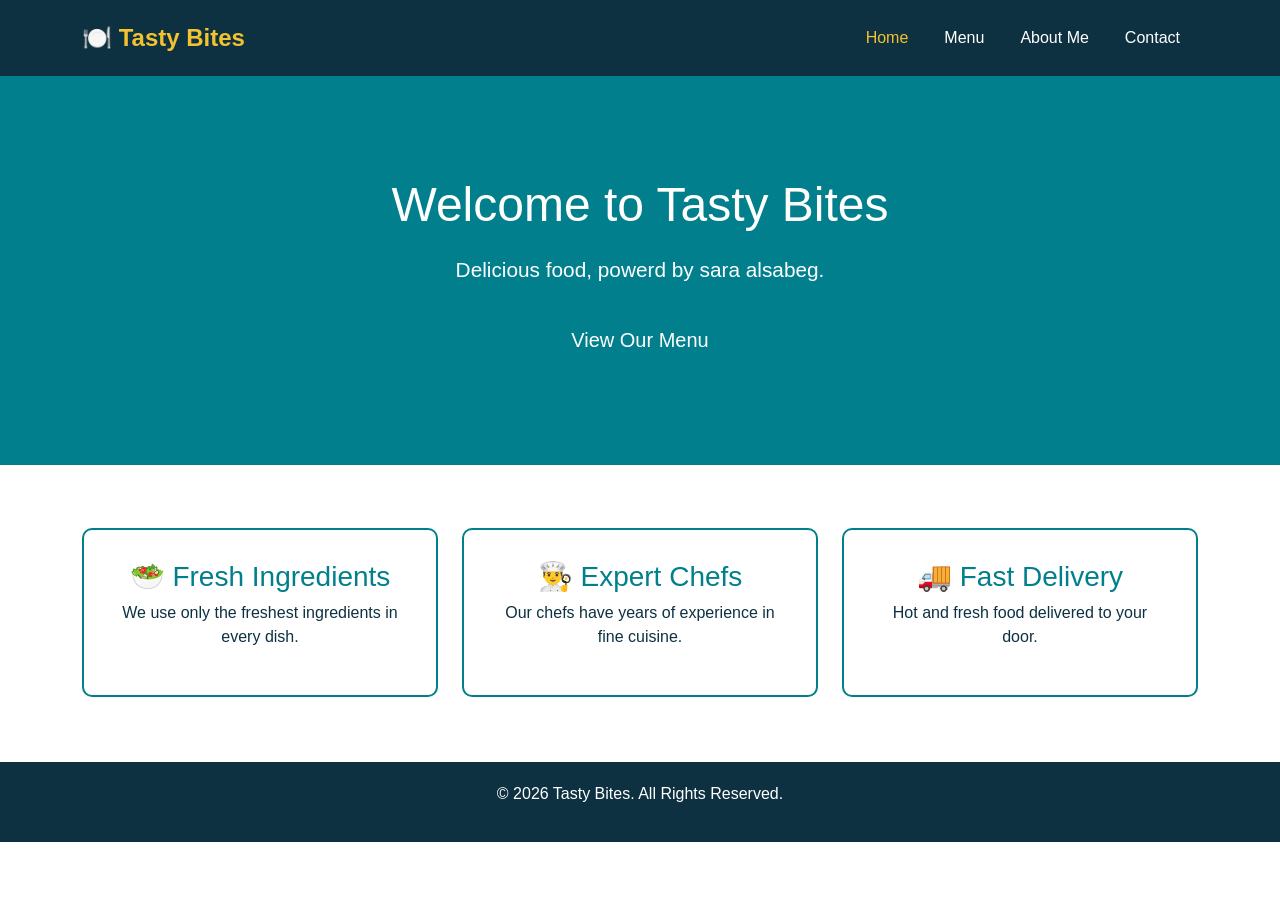
==== restaurant-project/index.html @ 2669c6ce "Add files via upload" ====
<!DOCTYPE html>
<html lang="en">
<head>
  <meta charset="UTF-8">
  <meta name="viewport" content="width=device-width, initial-scale=1.0">
  <title>Tasty Bites - Home</title>
  <link href="https://cdn.jsdelivr.net/npm/bootstrap@5.3.0/dist/css/bootstrap.min.css" rel="stylesheet">
  <link rel="stylesheet" href="css/style.css">
</head>
<body>

  <!-- Navigation Bar -->
  <nav class="navbar navbar-expand-lg custom-navbar">
    <div class="container">
      <a class="navbar-brand" href="index.html">🍽️ Tasty Bites</a>
      <button class="navbar-toggler" type="button" data-bs-toggle="collapse" data-bs-target="#navMenu">
        <span class="navbar-toggler-icon"></span>
      </button>
      <div class="collapse navbar-collapse" id="navMenu">
        <ul class="navbar-nav ms-auto">
          <li class="nav-item"><a class="nav-link active" href="index.html">Home</a></li>
          <li class="nav-item"><a class="nav-link" href="menu.html">Menu</a></li>
          <li class="nav-item"><a class="nav-link" href="about.html">About Me</a></li>
          <li class="nav-item"><a class="nav-link" href="contact.html">Contact</a></li>
        </ul>
      </div>
    </div>
  </nav>

  <!-- Hero Section -->
  <header class="hero">
    <div class="container text-center">
      <h1>Welcome to Tasty Bites</h1>
      <p>Delicious food, powerd by sara alsabeg.</p>
      <a href="menu.html" class="btn btn-custom btn-lg">View Our Menu</a>
    </div>
  </header>

  <!-- Features Section -->
  <section class="container my-5">
    <div class="row text-center">
      <div class="col-md-4">
        <div class="feature-box">
          <h3>🥗 Fresh Ingredients</h3>
          <p>We use only the freshest ingredients in every dish.</p>
        </div>
      </div>
      <div class="col-md-4">
        <div class="feature-box">
          <h3>👨‍🍳 Expert Chefs</h3>
          <p>Our chefs have years of experience in fine cuisine.</p>
        </div>
      </div>
      <div class="col-md-4">
        <div class="feature-box">
          <h3>🚚 Fast Delivery</h3>
          <p>Hot and fresh food delivered to your door.</p>
        </div>
      </div>
    </div>
  </section>

  <!-- Footer -->
  <footer class="custom-footer">
    <p>&copy; 2026 Tasty Bites. All Rights Reserved.</p>
  </footer>

  <script src="https://cdn.jsdelivr.net/npm/bootstrap@5.3.0/dist/js/bootstrap.bundle.min.js"></script>
</body>
</html>
---- restaurant-project/css/style.css ----
/* ========================================
   Tasty Bites - Stylesheet
   Color Scheme:
   #0d3141 - Dark Blue (Font/Headers)
   #017f8d - Teal (Buttons, Lines, Links)
   #f2c230 - Yellow (Highlights)
   #f21a05 - Red (Section dividers)
   #ffffff - White (Background)
======================================== */

/* General Body */
body {
  font-family: 'Segoe UI', Tahoma, sans-serif;
  background-color: #ffffff;
  color: #0d3141;
  margin: 0;
}

/* Navigation Bar */
.custom-navbar {
  background-color: #0d3141;
  padding: 15px 0;
}

.custom-navbar .navbar-brand {
  color: #f2c230 !important;
  font-size: 1.5rem;
  font-weight: bold;
}

.custom-navbar .nav-link {
  color: #ffffff !important;
  margin: 0 10px;
}

.custom-navbar .nav-link:hover,
.custom-navbar .nav-link.active {
  color: #f2c230 !important;
}

/* Hero Section */
.hero {
  background-color: #017f8d;
  color: #ffffff;
  padding: 100px 20px;
  text-align: center;
}

.hero h1 {
  font-size: 3rem;
  margin-bottom: 20px;
}

.hero p {
  font-size: 1.3rem;
  margin-bottom: 30px;
}

/* Page Title */
.page-title {
  background-color: #017f8d;
  color: #ffffff;
  padding: 40px 20px;
  text-align: center;
}

.page-title h1 {
  margin: 0;
}

/* Custom Buttons */
.btn-custom {
  background-color: #017f8d;
  color: #ffffff;
  border: none;
  padding: 10px 25px;
  border-radius: 5px;
}

.btn-custom:hover {
  background-color: #f2c230;
  color: #0d3141;
}

.btn-highlight {
  background-color: #f2c230;
  color: #0d3141;
  border: none;
  padding: 12px 30px;
  font-weight: bold;
  border-radius: 5px;
}

.btn-highlight:hover {
  background-color: #017f8d;
  color: #ffffff;
}

/* Feature Boxes (Home Page) */
.feature-box {
  border: 2px solid #017f8d;
  border-radius: 10px;
  padding: 30px;
  margin: 15px 0;
}

.feature-box h3 {
  color: #017f8d;
}

/* Cart Info */
.cart-info {
  background-color: #f2c230;
  color: #0d3141;
  padding: 15px;
  border-radius: 5px;
  font-size: 1.2rem;
  font-weight: bold;
  text-align: center;
  margin-top: 20px;
}

/* Dish Card */
.dish-card {
  border: 2px solid #017f8d;
  border-radius: 10px;
  padding: 20px;
  margin: 10px 0;
  background-color: #ffffff;
}

.dish-card h4 {
  color: #017f8d;
}

.dish-price {
  color: #f21a05;
  font-weight: bold;
  font-size: 1.2rem;
}

.dish-card select {
  padding: 5px 10px;
  border: 1px solid #017f8d;
  border-radius: 5px;
}

/* Order Summary */
#orderSummary {
  margin: 30px 0;
}

.order-table {
  width: 100%;
  border: 2px solid #f21a05;
  margin-top: 20px;
}

.order-table th {
  background-color: #017f8d;
  color: #ffffff;
  padding: 10px;
}

.order-table td {
  padding: 10px;
  border-bottom: 1px solid #f21a05;
}

.order-table tfoot td {
  background-color: #f2c230;
  font-weight: bold;
}

/* About Page */
.profile-circle {
  width: 200px;
  height: 200px;
  border-radius: 50%;
  background-color: #017f8d;
  color: #ffffff;
  font-size: 6rem;
  display: flex;
  align-items: center;
  justify-content: center;
  margin: 0 auto;
}

.team-photo {
  width: 200px;
  height: 200px;
  border-radius: 50%;
  object-fit: cover;
  border: 4px solid #017f8d;
}

/* Forms */
.form-control:focus {
  border-color: #017f8d;
  box-shadow: 0 0 5px #017f8d;
}

/* Section Divider */
hr {
  border: 1px solid #f21a05;
}

/* Footer */
.custom-footer {
  background-color: #0d3141;
  color: #ffffff;
  text-align: center;
  padding: 20px;
  margin-top: 50px;
}
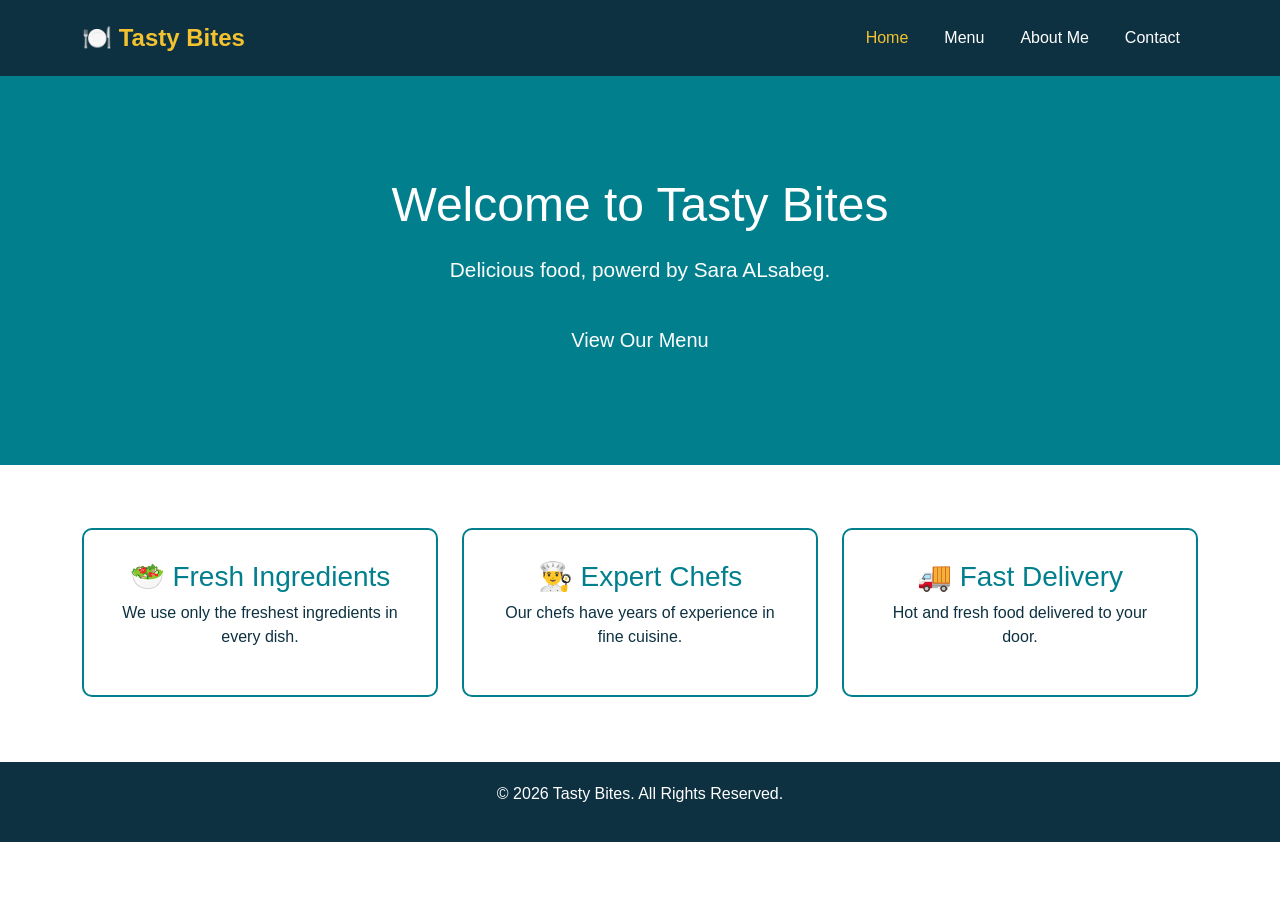
==== commit 964c772d: "Add files via upload" ====
--- a/restaurant-project/index.html
+++ b/restaurant-project/index.html
@@ -31,7 +31,7 @@
   <header class="hero">
     <div class="container text-center">
       <h1>Welcome to Tasty Bites</h1>
-      <p>Delicious food, powerd by sara alsabeg.</p>
+      <p>Delicious food, powerd by Sara ALsabeg.</p>
       <a href="menu.html" class="btn btn-custom btn-lg">View Our Menu</a>
     </div>
   </header>
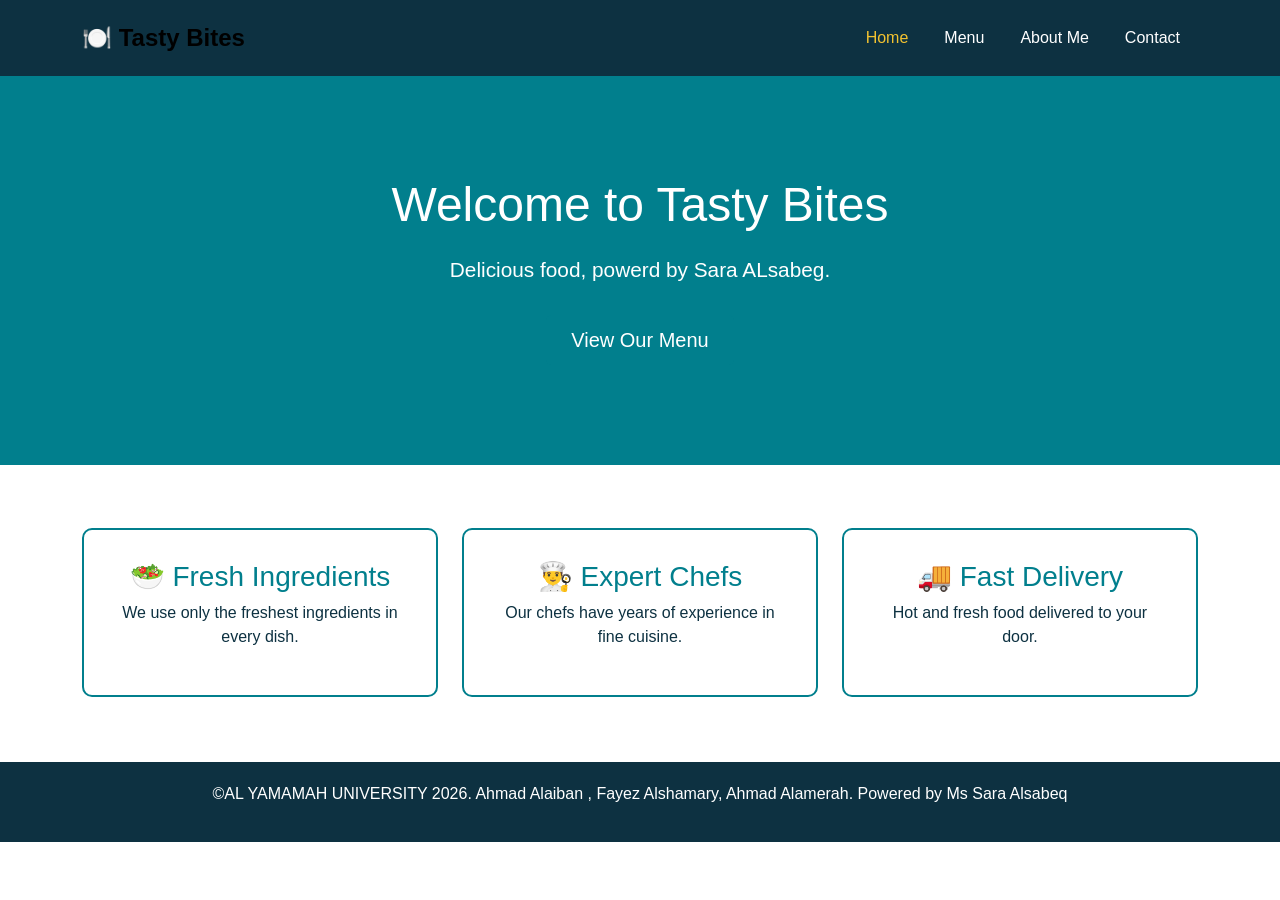
==== commit 34e8f3ec: "Add files via upload" ====
--- a/restaurant-project/index.html
+++ b/restaurant-project/index.html
@@ -62,7 +62,7 @@
 
   <!-- Footer -->
   <footer class="custom-footer">
-    <p>&copy; 2026 Tasty Bites. All Rights Reserved.</p>
+    <p>&copy;AL YAMAMAH UNIVERSITY 2026. Ahmad Alaiban , Fayez Alshamary, Ahmad Alamerah. Powered by Ms Sara Alsabeq</p>
   </footer>
 
   <script src="https://cdn.jsdelivr.net/npm/bootstrap@5.3.0/dist/js/bootstrap.bundle.min.js"></script>
--- a/restaurant-project/css/style.css
+++ b/restaurant-project/css/style.css
@@ -23,19 +23,19 @@
 }
 
 .custom-navbar .navbar-brand {
-  color: #f2c230 !important;
+  color: #f2c230 t;
   font-size: 1.5rem;
   font-weight: bold;
 }
 
 .custom-navbar .nav-link {
-  color: #ffffff !important;
+  color: #ffffff ;
   margin: 0 10px;
 }
 
 .custom-navbar .nav-link:hover,
 .custom-navbar .nav-link.active {
-  color: #f2c230 !important;
+  color: #f2c230 ;
 }
 
 /* Hero Section */
